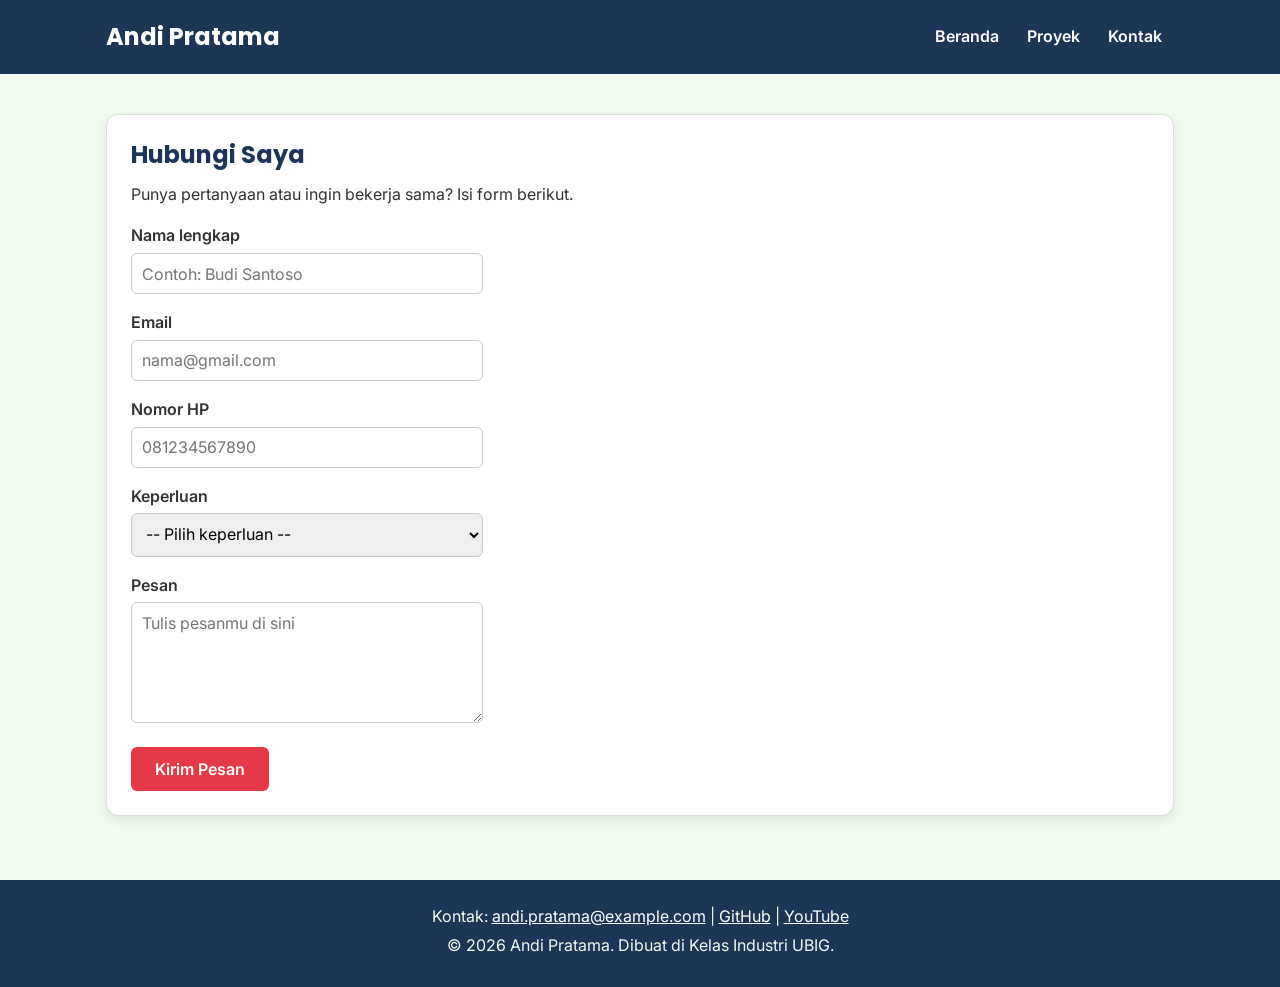
==== Portfolio-Arya/kontak.html @ 85864900 "feat: Portfolio-Arya v1" ====
<!DOCTYPE html>
<html lang="id">
<head>
  <meta charset="UTF-8">
  <meta name="viewport" content="width=device-width, initial-scale=1.0">
  <title>Andi Pratama | Kontak</title>
  <link rel="preconnect" href="https://fonts.googleapis.com">
  <link rel="preconnect" href="https://fonts.gstatic.com" crossorigin>
  <link href="https://fonts.googleapis.com/css2?family=Inter:wght@400;600&family=Poppins:wght@600;700&display=swap" rel="stylesheet">
  <link rel="stylesheet" href="css/style.css">
</head>
<body>
  <header>
    <div class="container navbar">
      <h1>Andi Pratama</h1>
      <nav class="menu-laptop">
        <ul>
          <li><a href="index.html">Beranda</a></li>
          <li><a href="proyek.html">Proyek</a></li>
          <li><a href="kontak.html">Kontak</a></li>
        </ul>
      </nav>
      <!-- Tantangan: menu ponsel yang bisa dibuka-tutup -->
      <details class="menu-ponsel">
        <summary>Menu</summary>
        <nav>
          <ul>
            <li><a href="index.html">Beranda</a></li>
            <li><a href="proyek.html">Proyek</a></li>
            <li><a href="kontak.html">Kontak</a></li>
          </ul>
        </nav>
      </details>
    </div>
  </header>

  <main>
    <div class="container">
      <section class="kartu">
        <h2>Hubungi Saya</h2>
        <p>Punya pertanyaan atau ingin bekerja sama? Isi form berikut.</p>

        <form>
          <p>
            <label for="nama">Nama lengkap</label><br>
            <input type="text" id="nama" name="nama" placeholder="Contoh: Budi Santoso" required>
          </p>
          <p>
            <label for="email">Email</label><br>
            <input type="email" id="email" name="email" placeholder="nama@gmail.com" required>
          </p>
          <p>
            <label for="hp">Nomor HP</label><br>
            <input type="tel" id="hp" name="hp" placeholder="081234567890" required>
          </p>
          <p>
            <label for="keperluan">Keperluan</label><br>
            <select id="keperluan" name="keperluan" required>
              <option value="">-- Pilih keperluan --</option>
              <option value="bertanya">Bertanya</option>
              <option value="kerja-sama">Kerja sama proyek</option>
              <option value="lainnya">Lainnya</option>
            </select>
          </p>
          <p>
            <label for="pesan">Pesan</label><br>
            <textarea id="pesan" name="pesan" rows="5" cols="40" placeholder="Tulis pesanmu di sini" required></textarea>
          </p>
          <button type="submit">Kirim Pesan</button>
        </form>
      </section>
    </div>
  </main>

  <footer>
    <p>Kontak: <a href="mailto:andi.pratama@example.com">andi.pratama@example.com</a> |
      <a href="https://github.com/" target="_blank">GitHub</a> |
      <a href="https://www.youtube.com/" target="_blank">YouTube</a></p>
    <p>&copy; 2026 Andi Pratama. Dibuat di Kelas Industri UBIG.</p>
  </footer>
</body>
</html>
---- Portfolio-Arya/css/style.css ----
/* Gaya portofolio Andi Pratama
   Palet: #1D3557 (utama), #E63946 (aksen), #F1FAEE (latar)
   Huruf: Poppins (judul), Inter (isi)
   Tata letak: mobile first, titik ubah 768px (tablet) dan 1024px (laptop) */

/* 1. Reset */
* {
  box-sizing: border-box;
  margin: 0;
}

img {
  max-width: 100%;
  height: auto;
}

/* 2. Dasar halaman: warna dan huruf */
body {
  font-family: "Inter", Arial, sans-serif;
  font-size: 1rem;
  line-height: 1.6;
  color: #333333;
  background-color: #F1FAEE;
}

h1, h2, h3 {
  font-family: "Poppins", Arial, sans-serif;
  color: #1D3557;
  line-height: 1.3;
}

h2 {
  margin-bottom: 0.75rem;
}

p, ul, ol {
  margin-bottom: 1rem;
}

a {
  color: #E63946;
}

/* 3. Wadah, header, dan menu */
.container {
  max-width: 1100px;
  margin: 0 auto;
  padding: 0 1rem;
}

header {
  background-color: #1D3557;
  color: #FFFFFF;
  padding: 1rem 0;
}

header h1 {
  color: #FFFFFF;
  font-size: 1.5rem;
}

.navbar {
  display: flex;
  flex-wrap: wrap;
  justify-content: space-between;
  align-items: center;
  gap: 0.5rem;
}

nav ul {
  display: flex;
  gap: 0.25rem;
  padding: 0;
  margin: 0;
  list-style: none;
}

nav a {
  display: inline-block;
  padding: 0.5rem 0.75rem;
  border-radius: 6px;
  color: #FFFFFF;
  font-weight: 600;
  text-decoration: none;
}

/* Tantangan: menu ponsel buka-tutup dengan details */
.menu-laptop {
  display: none;
}

.menu-ponsel summary {
  padding: 0.5rem 0.75rem;
  border: 1px solid #FFFFFF;
  border-radius: 6px;
  font-weight: 600;
  cursor: pointer;
}

.menu-ponsel ul {
  flex-direction: column;
  margin-top: 0.5rem;
}

/* 4. Isi utama, hero, dan kartu */
main {
  padding: 1.5rem 0;
}

.hero {
  display: flex;
  flex-direction: column;
  align-items: center;
  gap: 1.5rem;
  padding: 1rem 0 2rem;
  text-align: center;
}

.hero img {
  border: 4px solid #E63946;
  border-radius: 50%;
}

.hero h2 {
  font-size: 2rem;
}

.tombol {
  display: inline-block;
  padding: 0.75rem 1.5rem;
  border-radius: 6px;
  background-color: #E63946;
  color: #FFFFFF;
  font-weight: 600;
  text-decoration: none;
}

.kartu {
  background-color: #FFFFFF;
  padding: 1rem;
  margin-bottom: 1.5rem;
  border: 1px solid #DDDDDD;
  border-radius: 12px;
  box-shadow: 0 4px 12px rgba(0, 0, 0, 0.08);
}

.daftar-kartu {
  display: flex;
  flex-wrap: wrap;
  gap: 1.5rem;
  margin-bottom: 1.5rem;
}

.daftar-kartu .kartu {
  flex: 1 1 280px;
  margin-bottom: 0;
}

article img {
  border-radius: 8px;
  border: 1px solid #DDDDDD;
}

/* 5. Tabel */
table {
  border-collapse: collapse;
}

caption {
  font-weight: 600;
  text-align: left;
  margin-bottom: 0.5rem;
}

th, td {
  border: 1px solid #CCCCCC;
  padding: 0.5rem 0.75rem;
  text-align: left;
}

th {
  background-color: #1D3557;
  color: #FFFFFF;
}

/* 6. Form */
label {
  font-weight: 600;
}

input, select, textarea {
  width: 100%;
  max-width: 22rem;
  padding: 0.6rem;
  margin-top: 0.25rem;
  border: 1px solid #CCCCCC;
  border-radius: 6px;
  font-family: inherit;
  font-size: 1rem;
}

button {
  padding: 0.75rem 1.5rem;
  border: none;
  border-radius: 6px;
  background-color: #E63946;
  color: #FFFFFF;
  font-family: inherit;
  font-size: 1rem;
  font-weight: 600;
  cursor: pointer;
}

/* 7. Footer */
footer {
  background-color: #1D3557;
  color: #F1FAEE;
  text-align: center;
  padding: 1.5rem;
}

footer p {
  margin-bottom: 0.25rem;
}

footer a {
  color: #FFFFFF;
}

/* 8. Tablet: lebar layar 768px ke atas */
@media (min-width: 768px) {
  .menu-laptop {
    display: block;
  }

  .menu-ponsel {
    display: none;
  }

  .hero {
    flex-direction: row;
    padding: 2rem 0 3rem;
    text-align: left;
  }

  .kartu {
    padding: 1.5rem;
  }
}

/* 9. Laptop: lebar layar 1024px ke atas */
@media (min-width: 1024px) {
  main {
    padding: 2.5rem 0;
  }

  .hero {
    gap: 3rem;
  }

  .hero h2 {
    font-size: 2.75rem;
  }
}
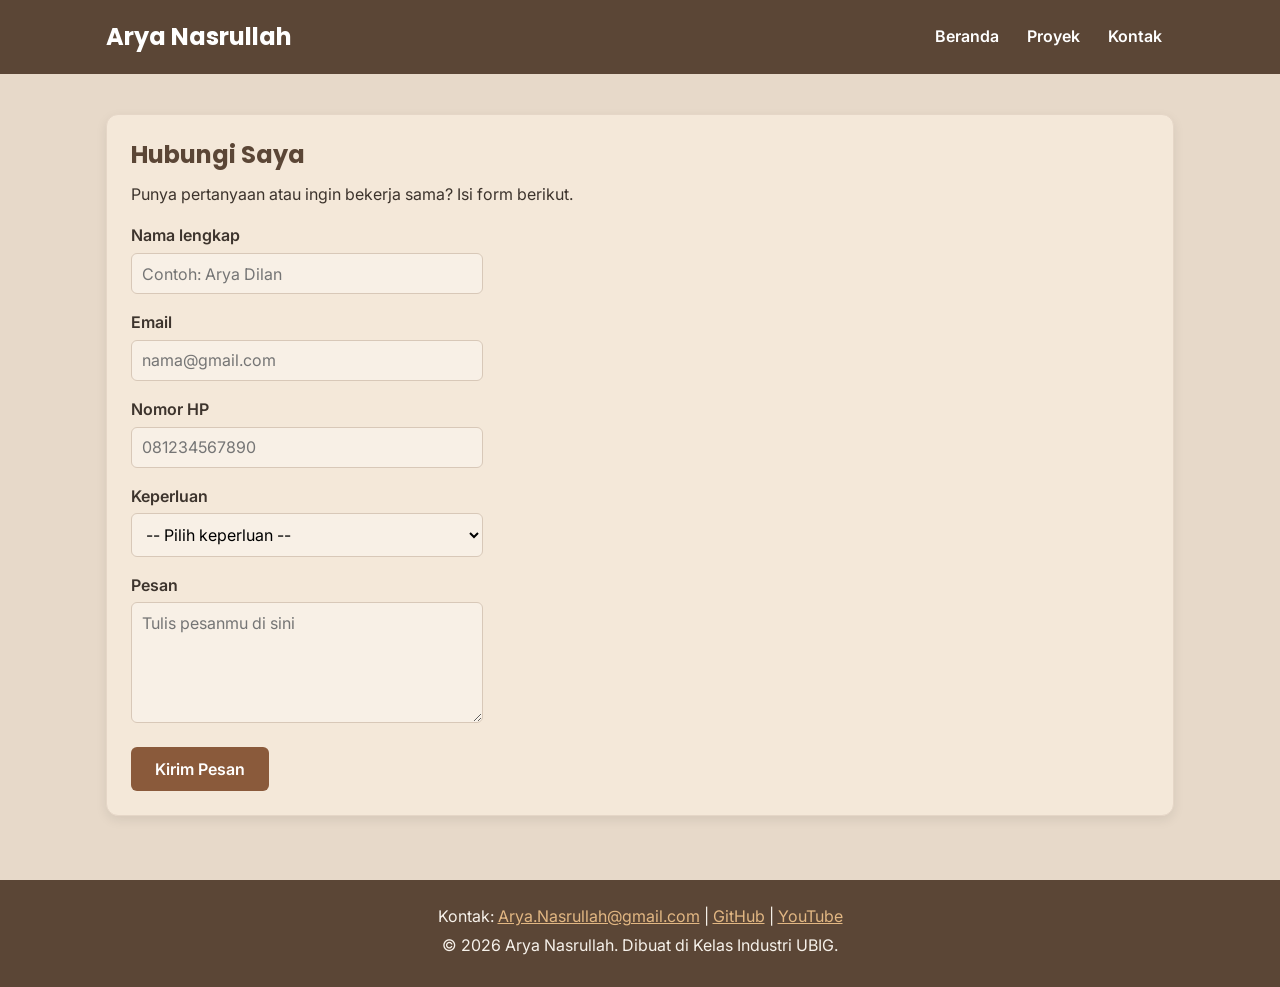
==== commit bb661aef: "Portofolio-Arya" ====
--- a/Portfolio-Arya/kontak.html
+++ b/Portfolio-Arya/kontak.html
@@ -3,7 +3,7 @@
 <head>
   <meta charset="UTF-8">
   <meta name="viewport" content="width=device-width, initial-scale=1.0">
-  <title>Andi Pratama | Kontak</title>
+  <title>Arya Nasrullah | Kontak</title>
   <link rel="preconnect" href="https://fonts.googleapis.com">
   <link rel="preconnect" href="https://fonts.gstatic.com" crossorigin>
   <link href="https://fonts.googleapis.com/css2?family=Inter:wght@400;600&family=Poppins:wght@600;700&display=swap" rel="stylesheet">
@@ -12,7 +12,7 @@
 <body>
   <header>
     <div class="container navbar">
-      <h1>Andi Pratama</h1>
+      <h1>Arya Nasrullah</h1>
       <nav class="menu-laptop">
         <ul>
           <li><a href="index.html">Beranda</a></li>
@@ -43,7 +43,7 @@
         <form>
           <p>
             <label for="nama">Nama lengkap</label><br>
-            <input type="text" id="nama" name="nama" placeholder="Contoh: Budi Santoso" required>
+            <input type="text" id="nama" name="nama" placeholder="Contoh: Arya Dilan" required>
           </p>
           <p>
             <label for="email">Email</label><br>
@@ -73,10 +73,10 @@
   </main>
 
   <footer>
-    <p>Kontak: <a href="mailto:andi.pratama@example.com">andi.pratama@example.com</a> |
-      <a href="https://github.com/" target="_blank">GitHub</a> |
-      <a href="https://www.youtube.com/" target="_blank">YouTube</a></p>
-    <p>&copy; 2026 Andi Pratama. Dibuat di Kelas Industri UBIG.</p>
+    <p>Kontak: <a href="https://mail.google.com/mail/?view=cm&fs=1&to=sakkarepwes23@gmail.com">Arya.Nasrullah@gmail.com</a> |
+      <a href="https://github.com/Arya-Nasrullah" target="_blank">GitHub</a> |
+      <a href="https://www.youtube.com/@AryaNewWebDevelopment" target="_blank">YouTube</a></p>
+    <p>&copy; 2026 Arya Nasrullah. Dibuat di Kelas Industri UBIG.</p>
   </footer>
 </body>
 </html>
--- a/Portfolio-Arya/css/style.css
+++ b/Portfolio-Arya/css/style.css
@@ -1,5 +1,5 @@
-/* Gaya portofolio Andi Pratama
-   Palet: #1D3557 (utama), #E63946 (aksen), #F1FAEE (latar)
+/* Gaya portofolio Arya Nasrullah
+   Palet: #5B4636 (utama), #8A5A3B (cokelat), #C89562 (aksen), #E7D9C9 (latar)
    Huruf: Poppins (judul), Inter (isi)
    Tata letak: mobile first, titik ubah 768px (tablet) dan 1024px (laptop) */
 
@@ -19,13 +19,13 @@
   font-family: "Inter", Arial, sans-serif;
   font-size: 1rem;
   line-height: 1.6;
-  color: #333333;
-  background-color: #F1FAEE;
+  color: #3D342D;
+  background-color: #E7D9C9;
 }
 
 h1, h2, h3 {
   font-family: "Poppins", Arial, sans-serif;
-  color: #1D3557;
+  color: #5B4636;
   line-height: 1.3;
 }
 
@@ -38,7 +38,7 @@
 }
 
 a {
-  color: #E63946;
+  color: #8A5A3B;
 }
 
 /* 3. Wadah, header, dan menu */
@@ -49,7 +49,7 @@
 }
 
 header {
-  background-color: #1D3557;
+  background-color: #5B4636;
   color: #FFFFFF;
   padding: 1rem 0;
 }
@@ -84,6 +84,11 @@
   text-decoration: none;
 }
 
+nav a:hover,
+nav a:focus-visible {
+  background-color: #70452F;
+}
+
 /* Tantangan: menu ponsel buka-tutup dengan details */
 .menu-laptop {
   display: none;
@@ -91,7 +96,7 @@
 
 .menu-ponsel summary {
   padding: 0.5rem 0.75rem;
-  border: 1px solid #FFFFFF;
+  border: 1px solid #CDB9A5;
   border-radius: 6px;
   font-weight: 600;
   cursor: pointer;
@@ -117,7 +122,10 @@
 }
 
 .hero img {
-  border: 4px solid #E63946;
+  width: 180px;
+  height: 180px;
+  object-fit: cover;
+  border: 4px solid #C89562;
   border-radius: 50%;
 }
 
@@ -129,19 +137,23 @@
   display: inline-block;
   padding: 0.75rem 1.5rem;
   border-radius: 6px;
-  background-color: #E63946;
+  background-color: #8A5A3B;
   color: #FFFFFF;
   font-weight: 600;
   text-decoration: none;
 }
 
 .kartu {
-  background-color: #FFFFFF;
+  background-color: #F4E8D9;
   padding: 1rem;
   margin-bottom: 1.5rem;
-  border: 1px solid #DDDDDD;
+  border: 1px solid #E5D6C7;
   border-radius: 12px;
   box-shadow: 0 4px 12px rgba(0, 0, 0, 0.08);
+}
+
+.kartu:hover {
+  border-color: #CDB9A5;
 }
 
 .daftar-kartu {
@@ -156,9 +168,13 @@
   margin-bottom: 0;
 }
 
+.daftar-kartu .kartu:nth-child(even) {
+  background-color: #EBDCCB;
+}
+
 article img {
   border-radius: 8px;
-  border: 1px solid #DDDDDD;
+  border: 1px solid #E5D6C7;
 }
 
 /* 5. Tabel */
@@ -173,14 +189,18 @@
 }
 
 th, td {
-  border: 1px solid #CCCCCC;
+  border: 1px solid #E5D6C7;
   padding: 0.5rem 0.75rem;
   text-align: left;
 }
 
 th {
-  background-color: #1D3557;
-  color: #FFFFFF;
+  background-color: #5B4636;
+  color: #FFFFFF;
+}
+
+tbody tr:nth-child(even) {
+  background-color: #F2E9DF;
 }
 
 /* 6. Form */
@@ -193,17 +213,22 @@
   max-width: 22rem;
   padding: 0.6rem;
   margin-top: 0.25rem;
-  border: 1px solid #CCCCCC;
+  background-color: #F8F0E6;
+  border: 1px solid #D8C8B8;
   border-radius: 6px;
   font-family: inherit;
   font-size: 1rem;
+}
+
+input:focus, select:focus, textarea:focus {
+  border-color: #8A5A3B;
 }
 
 button {
   padding: 0.75rem 1.5rem;
   border: none;
   border-radius: 6px;
-  background-color: #E63946;
+  background-color: #8A5A3B;
   color: #FFFFFF;
   font-family: inherit;
   font-size: 1rem;
@@ -211,10 +236,17 @@
   cursor: pointer;
 }
 
+button:hover,
+button:focus-visible,
+.tombol:hover,
+.tombol:focus-visible {
+  background-color: #70452F;
+}
+
 /* 7. Footer */
 footer {
-  background-color: #1D3557;
-  color: #F1FAEE;
+  background-color: #5B4636;
+  color: #F6F1EA;
   text-align: center;
   padding: 1.5rem;
 }
@@ -224,7 +256,7 @@
 }
 
 footer a {
-  color: #FFFFFF;
+  color: #E2B783;
 }
 
 /* 8. Tablet: lebar layar 768px ke atas */
